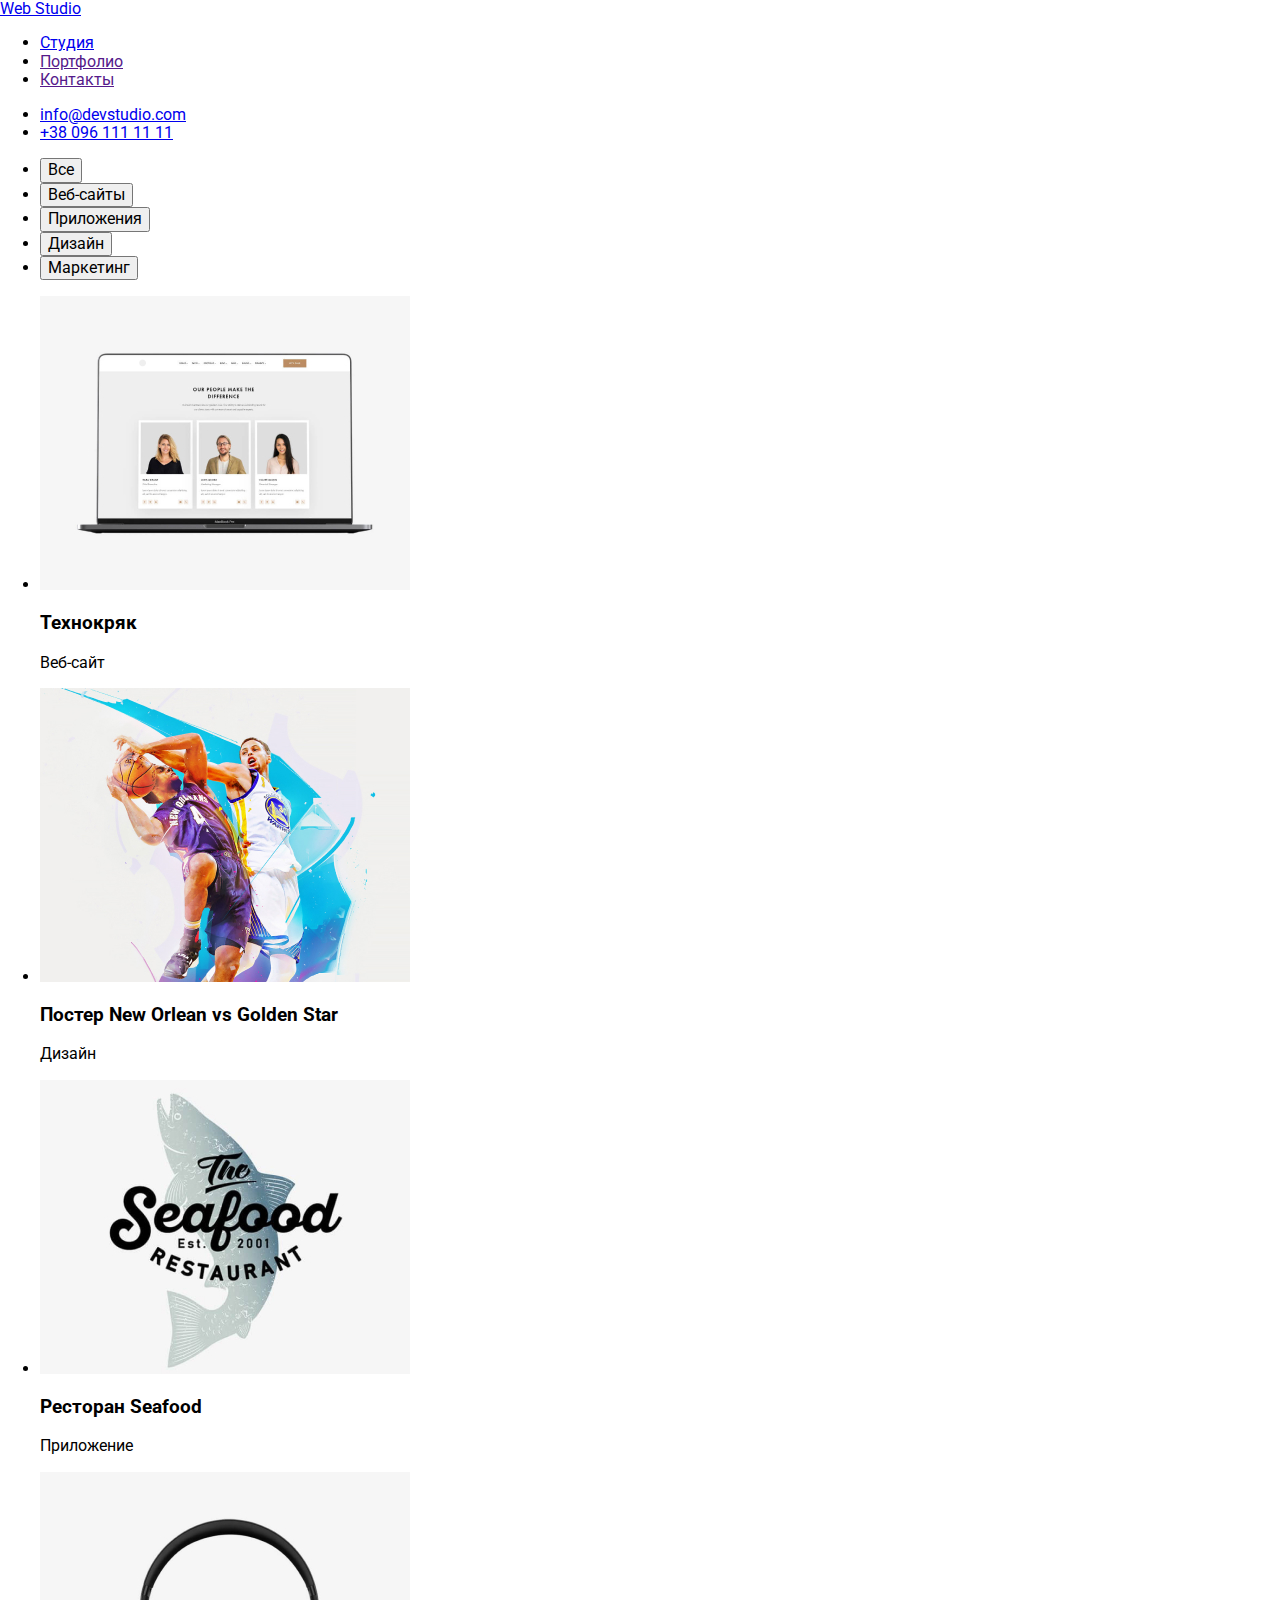
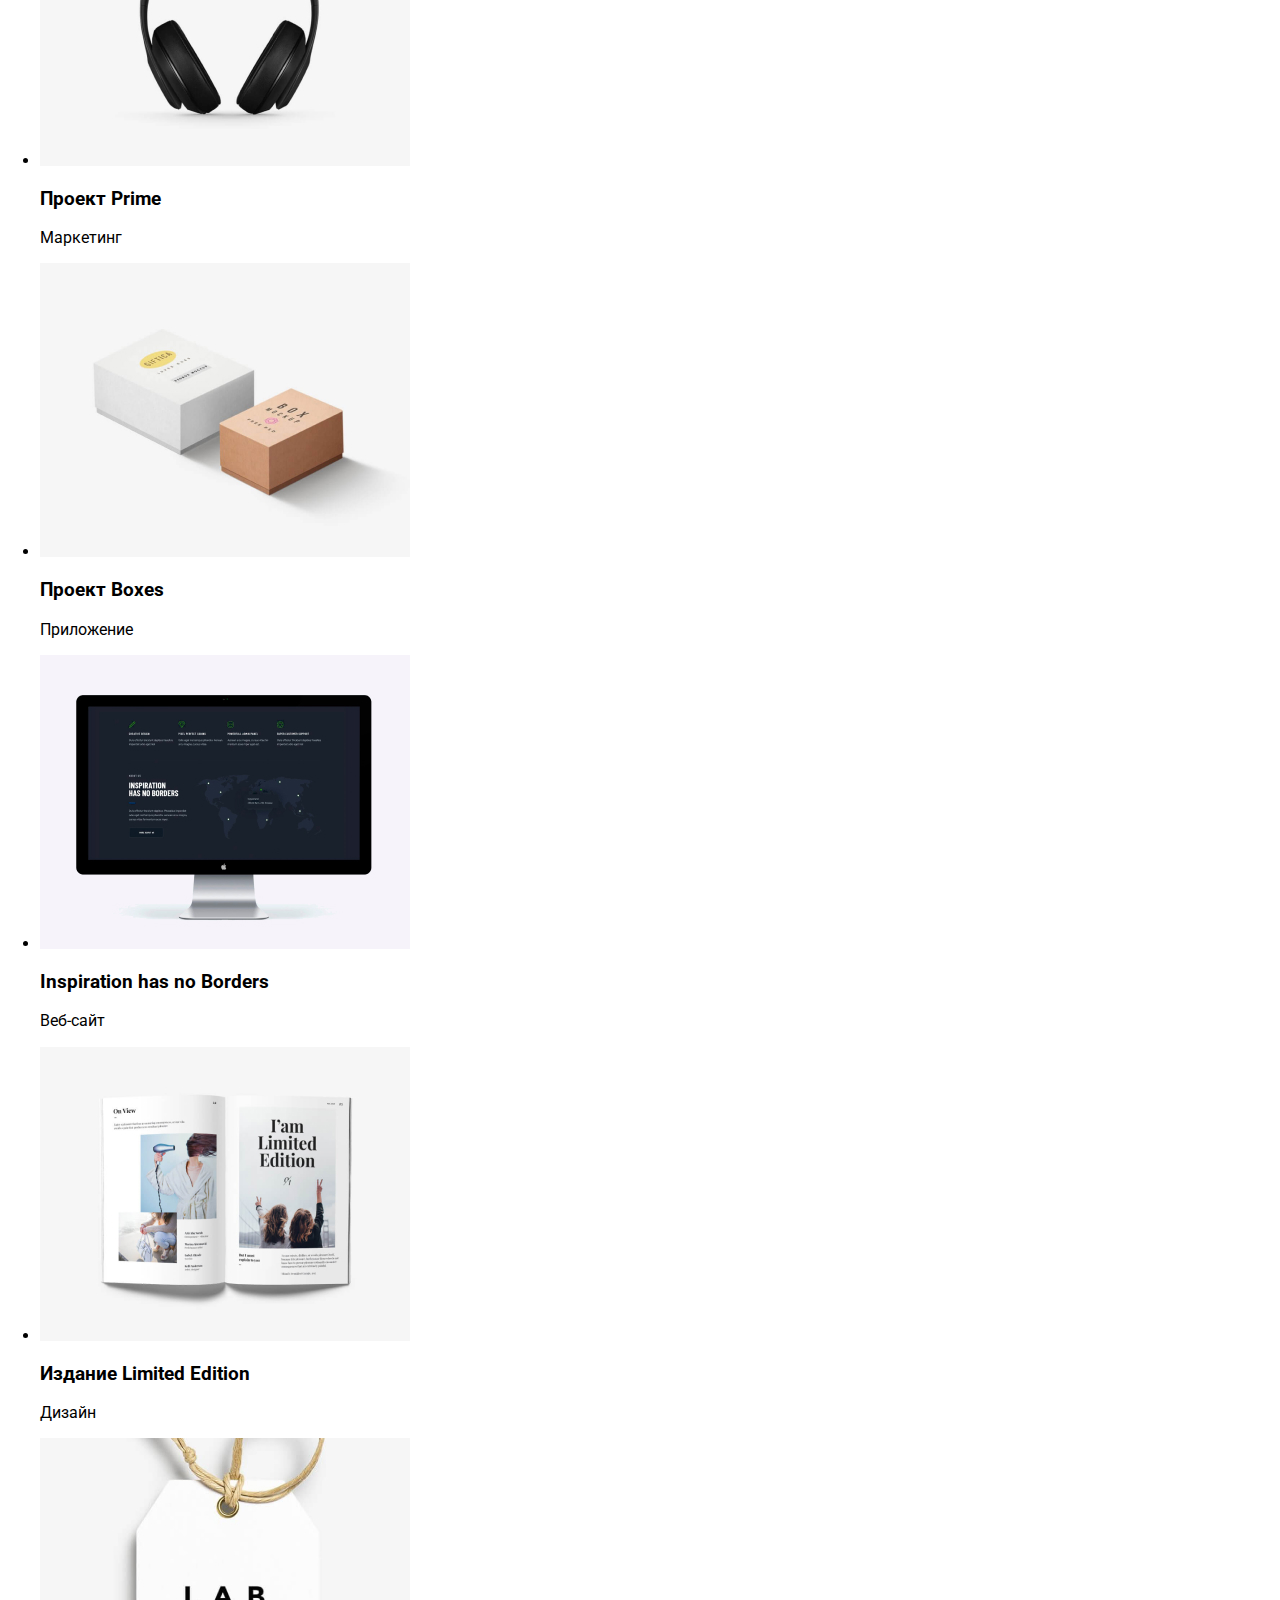
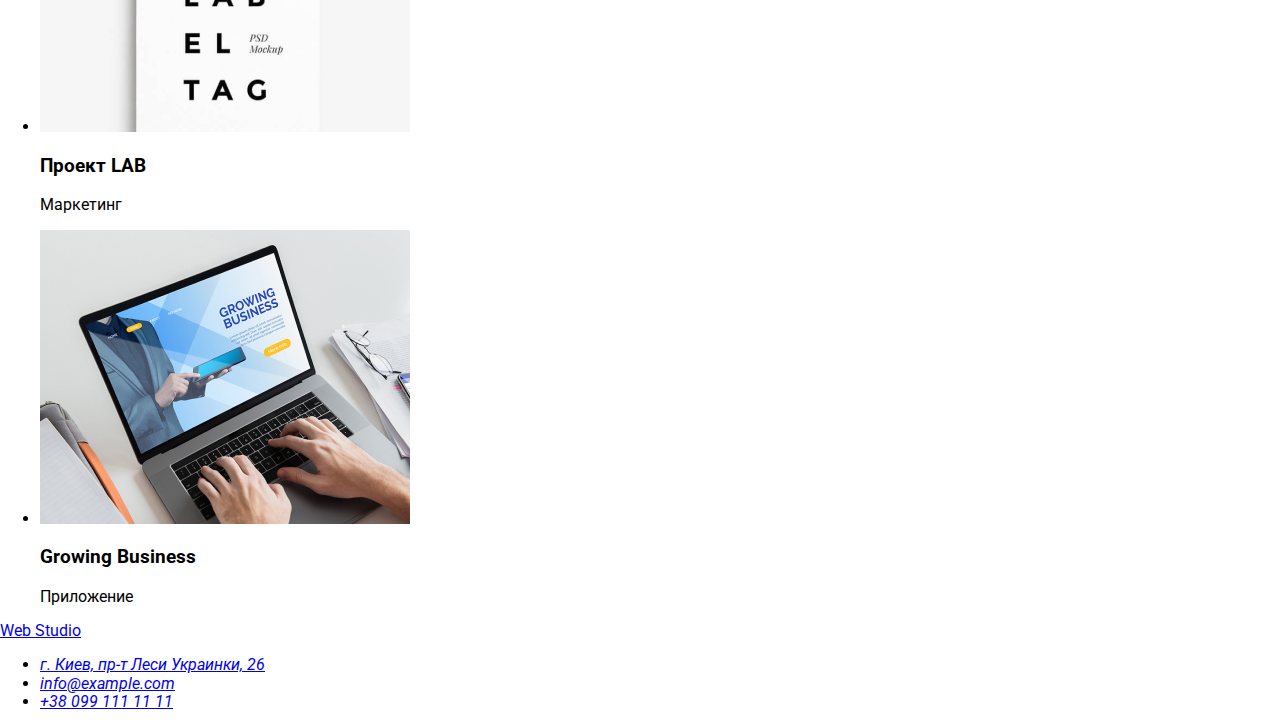
==== portfolio.html @ 51d2d630 "created porfolio.html" ====
<!DOCTYPE html>
<html lang="ru">
  <head>
    <meta charset="UTF-8" />
    <meta name="viewport" content="width=device-width, initial-scale=1.0" />
    <title>Portfolio</title>
    <link rel="preconnect" href="https://fonts.gstatic.com" />
    <link
      href="https://fonts.googleapis.com/css2?family=Raleway:wght@700&family=Roboto:wght@400;500;700;900&display=swap"
      rel="stylesheet"
    />
    <link rel="stylesheet" href="./css/modern-normalize.css" />
    <link rel="stylesheet" href="./css/styles.css" />
  </head>
  <body>
    <header>
      <nav>
        <a href="/index.html"><span>Web</span> Studio</a>
        <ul>
          <li><a href="./index.html">Студия</a></li>
          <li><a href="">Портфолио</a></li>
          <li><a href="">Контакты</a></li>
        </ul>
      </nav>
      <ul>
        <li><a href="mailto:info@devstudio.com">info@devstudio.com</a></li>
        <li><a href="tel:+380961111111">+38 096 111 11 11</a></li>
      </ul>
    </header>
    <main>
      <section>
        <h1 hidden>Портфолио</h1>
        <ul>
          <li><button type="button">Все</button></li>
          <li><button type="button">Веб-сайты</button></li>
          <li><button type="button">Приложения</button></li>
          <li><button type="button">Дизайн</button></li>
          <li><button type="button">Маркетинг</button></li>
        </ul>
      </section>
      <section>
        <h2 hidden>Примеры работ</h2>
        <ul>
          <li>
            <a href=""><img src="./img/portfolio/tehnokriak.jpg" alt="Страница сайта" /></a>
            <h3>Технокряк</h3>
            <p>Веб-сайт</p>
          </li>
          <li>
            <a href=""><img src="./img/portfolio/poster.jpg" alt="Игра в баскетбол" /></a>
            <h3>Постер <span lang="eng">New Orlean vs Golden Star</span></h3>
            <p>Дизайн</p>
          </li>
          <li>
            <a href=""
              ><img src="./img/portfolio/restourant.jpg" alt="Рыба - логотип ресторана"
            /></a>
            <h3>Ресторан Seafood</h3>
            <p>Приложение</p>
          </li>
          <li>
            <a href=""><img src="./img/portfolio/prime.jpg" alt="Наушники" /></a>
            <h3>Проект Prime</h3>
            <p>Маркетинг</p>
          </li>
          <li>
            <a href=""><img src="./img/portfolio/boxes.jpg" alt="Две коробки" /></a>
            <h3>Проект Boxes</h3>
            <p>Приложение</p>
          </li>
          <li>
            <a href=""><img src="./img/portfolio/inspiration.jpg" alt="Страница сайта" /></a>
            <h3 lang="eng">Inspiration has no Borders</h3>
            <p>Веб-сайт</p>
          </li>
          <li>
            <a href=""><img src="./img/portfolio/edition.jpg" alt="Разворот журнала" /></a>
            <h3>Издание <span lang="eng">Limited Edition</span></h3>
            <p>Дизайн</p>
          </li>
          <li>
            <a href=""><img src="./img/portfolio/lab.jpg" alt="Бирка" /></a>
            <h3>Проект LAB</h3>
            <p>Маркетинг</p>
          </li>
          <li>
            <a href=""
              ><img src="./img/portfolio/business.jpg" alt="Приложение открытое на ноутбуке"
            /></a>
            <h3 lang="eng">Growing Business</h3>
            <p>Приложение</p>
          </li>
        </ul>
      </section>
    </main>
    <footer>
      <a href="./index.html"><span>Web</span> Studio</a>
      <address>
        <ul>
          <li>
            <a
              href="https://goo.gl/maps/Q6uRzFfssZwTeoqv6"
              target="_blank"
              rel="noopener noreferrer"
              >г. Киев, пр-т Леси Украинки, 26</a
            >
          </li>
          <li><a href="mailto:info@example.com">info@example.com</a></li>
          <li><a href="tel:+380961111111">+38 099 111 11 11</a></li>
        </ul>
      </address>
    </footer>
  </body>
</html>
---- css/styles.css ----
:root {
  --main-text-color: #757575;
  --accent-color-blue: #2196f3;
  --text-white-color: #ffffff;
  --color-head-link-title: #212121;
  --background-page: #e5e5e5;
  --hero-background-color: #2f303a;
  --background-grey-color: #f5f4fa;
  --footer-link-color: rgba(255, 255, 255, 0.6);

  --text-main-font: roboto, sans-serif;
  --text-logo-font: raleway, sans-serif;
}

body {
  font-family: var(--text-main-font);
}

/*     header     */

.header-logo-link {
  color: var(--color-head-link-title);
  font-family: var(--text-logo-font);
  font-style: normal;
  font-weight: 700;
  font-size: 26px;
  line-height: 1.192;
  letter-spacing: 0.03em;

  text-decoration: none;
}

.logo-decoration {
  color: var(--accent-color-blue);
}

.header-nav-list,
.contacts-list {
  list-style: none;
}

.header-nav-link {
  color: var(--color-head-link-title);
  text-decoration: none;
  font-weight: 500;
  font-size: 14px;
  line-height: 1.143;
  letter-spacing: 0.02em;
}

.header-nav-link:hover,
.header-nav-link:focus {
  color: var(--accent-color-blue);
}

.header-nav-link.page {
  color: var(--accent-color-blue);
}

.contacts-link {
  color: var(--main-text-color);
  font-weight: 500;
  font-size: 14px;
  line-height: 1.143;
  letter-spacing: 0.02em;
}

.contacts-link:hover,
.contacts-link:focus {
  color: var(--accent-color-blue);
}

/*    end header    */

/*     HERO   */
.hero-title {
  color: var(--text-white-color);
  font-weight: 900;
  font-size: 44px;
  line-height: 1.364;
  text-align: center;
  letter-spacing: 0.06em;
  text-transform: uppercase;
  background-color: var(--hero-background-color);
}
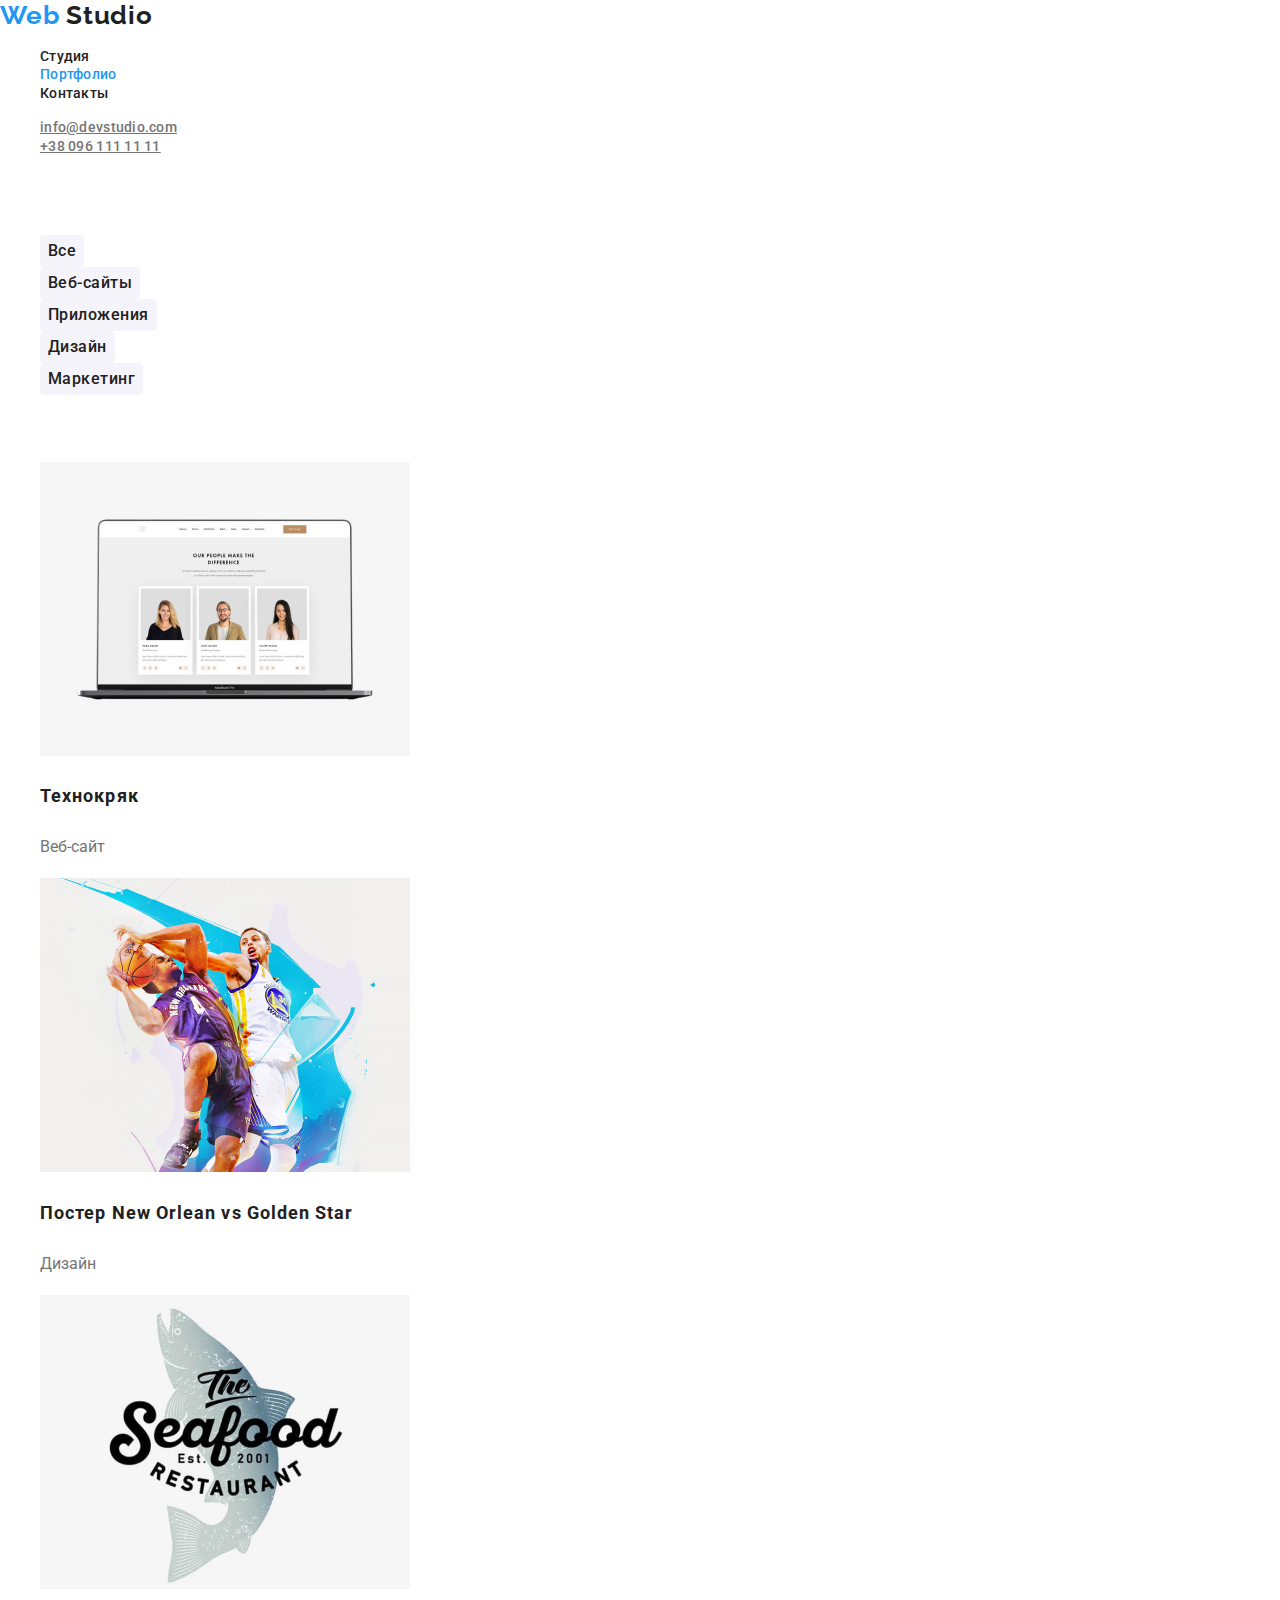
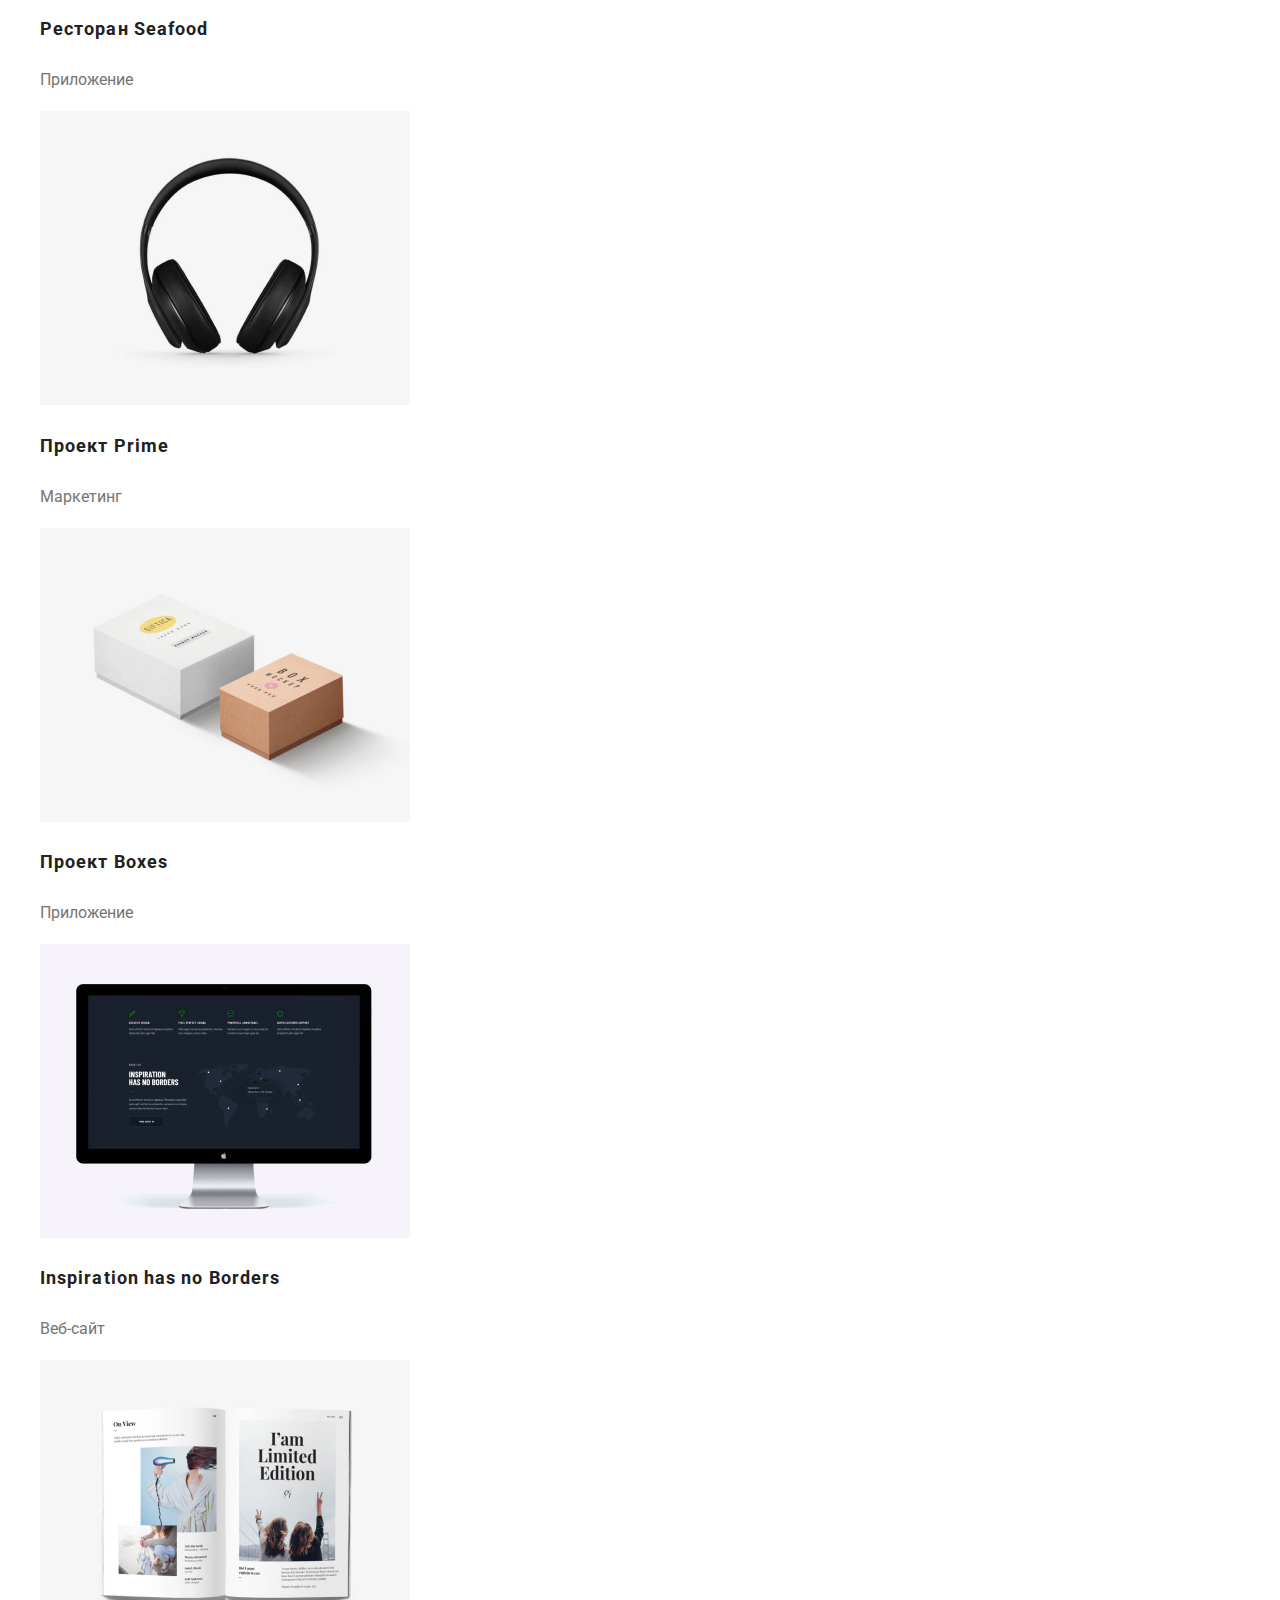
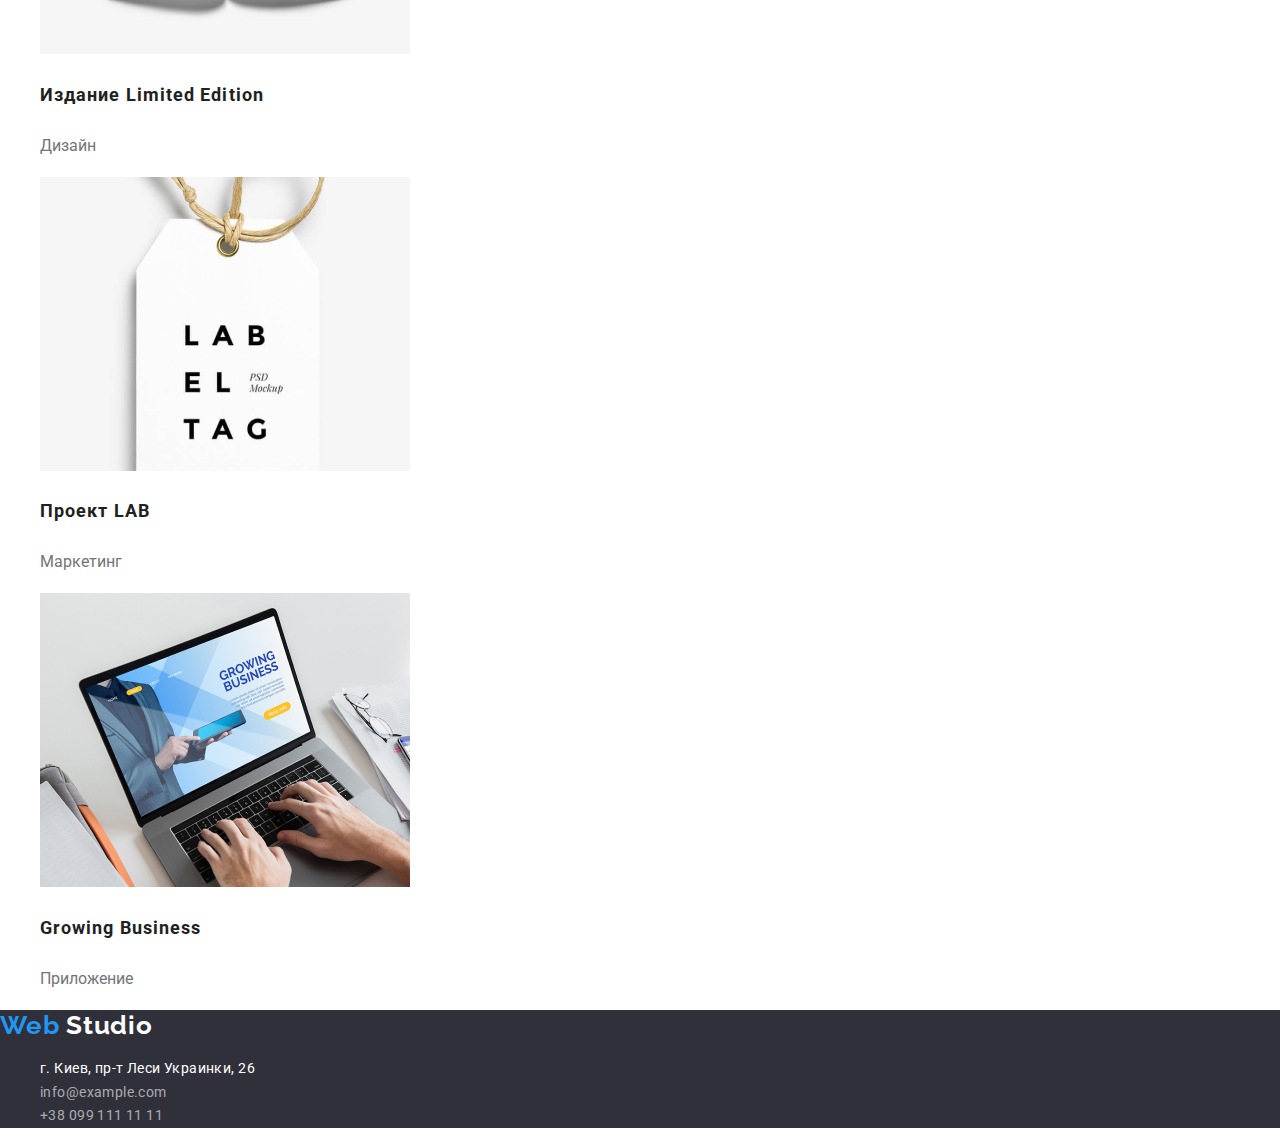
==== commit 65b17bfe: "correction portfolio.html" ====
--- a/portfolio.html
+++ b/portfolio.html
@@ -13,100 +13,198 @@
     <link rel="stylesheet" href="./css/styles.css" />
   </head>
   <body>
-    <header>
-      <nav>
-        <a href="/index.html"><span>Web</span> Studio</a>
-        <ul>
-          <li><a href="./index.html">Студия</a></li>
-          <li><a href="">Портфолио</a></li>
-          <li><a href="">Контакты</a></li>
+    <header class="header">
+      <nav class="navigation">
+        <a class="header-logo-link" href="./index.html"
+          ><span class="logo-decoration">Web</span> Studio</a
+        >
+        <ul class="header-nav-list list-customization">
+          <li class="header-nav-point">
+            <a class="header-nav-link" href="./index.html">Студия</a>
+          </li>
+          <li class="header-nav-point">
+            <a class="header-nav-link page" href="./">Портфолио</a>
+          </li>
+          <li class="header-nav-point"><a class="header-nav-link" href="">Контакты</a></li>
         </ul>
       </nav>
-      <ul>
-        <li><a href="mailto:info@devstudio.com">info@devstudio.com</a></li>
-        <li><a href="tel:+380961111111">+38 096 111 11 11</a></li>
+      <ul class="contacts list-customization">
+        <li class="contacts-list">
+          <a class="contacts-link" href="mailto:info@devstudio.com">info@devstudio.com</a>
+        </li>
+        <li class="contacts-list">
+          <a class="contacts-link" href="tel:+380961111111">+38 096 111 11 11</a>
+        </li>
       </ul>
     </header>
-    <main>
-      <section>
-        <h1 hidden>Портфолио</h1>
-        <ul>
-          <li><button type="button">Все</button></li>
-          <li><button type="button">Веб-сайты</button></li>
-          <li><button type="button">Приложения</button></li>
-          <li><button type="button">Дизайн</button></li>
-          <li><button type="button">Маркетинг</button></li>
-        </ul>
-      </section>
-      <section>
-        <h2 hidden>Примеры работ</h2>
-        <ul>
-          <li>
-            <a href=""><img src="./img/portfolio/tehnokriak.jpg" alt="Страница сайта" /></a>
-            <h3>Технокряк</h3>
-            <p>Веб-сайт</p>
-          </li>
-          <li>
-            <a href=""><img src="./img/portfolio/poster.jpg" alt="Игра в баскетбол" /></a>
-            <h3>Постер <span lang="eng">New Orlean vs Golden Star</span></h3>
-            <p>Дизайн</p>
-          </li>
-          <li>
-            <a href=""
-              ><img src="./img/portfolio/restourant.jpg" alt="Рыба - логотип ресторана"
-            /></a>
-            <h3>Ресторан Seafood</h3>
-            <p>Приложение</p>
-          </li>
-          <li>
-            <a href=""><img src="./img/portfolio/prime.jpg" alt="Наушники" /></a>
-            <h3>Проект Prime</h3>
-            <p>Маркетинг</p>
-          </li>
-          <li>
-            <a href=""><img src="./img/portfolio/boxes.jpg" alt="Две коробки" /></a>
-            <h3>Проект Boxes</h3>
-            <p>Приложение</p>
-          </li>
-          <li>
-            <a href=""><img src="./img/portfolio/inspiration.jpg" alt="Страница сайта" /></a>
-            <h3 lang="eng">Inspiration has no Borders</h3>
-            <p>Веб-сайт</p>
-          </li>
-          <li>
-            <a href=""><img src="./img/portfolio/edition.jpg" alt="Разворот журнала" /></a>
-            <h3>Издание <span lang="eng">Limited Edition</span></h3>
-            <p>Дизайн</p>
-          </li>
-          <li>
-            <a href=""><img src="./img/portfolio/lab.jpg" alt="Бирка" /></a>
-            <h3>Проект LAB</h3>
-            <p>Маркетинг</p>
-          </li>
-          <li>
-            <a href=""
-              ><img src="./img/portfolio/business.jpg" alt="Приложение открытое на ноутбуке"
-            /></a>
-            <h3 lang="eng">Growing Business</h3>
-            <p>Приложение</p>
+
+    <main class="page-portfolio">
+      <section class="portfolio">
+        <h1 class="hidden-title">Портфолио</h1>
+        <ul class="portfolio-nav-list list-customization">
+          <li class="portfolio-nav-position">
+            <button class="btn-portfolio" type="button">Все</button>
+          </li>
+          <li class="portfolio-nav-position">
+            <button class="btn-portfolio" type="button">Веб-сайты</button>
+          </li>
+          <li class="portfolio-nav-position">
+            <button class="btn-portfolio" type="button">Приложения</button>
+          </li>
+          <li class="portfolio-nav-position">
+            <button class="btn-portfolio" type="button">Дизайн</button>
+          </li>
+          <li class="portfolio-nav-position">
+            <button class="btn-portfolio" type="button">Маркетинг</button>
+          </li>
+        </ul>
+        <h2 class="hidden-title">Примеры работ</h2>
+        <ul class="work-examples list-customization">
+          <li class="work-examples-list">
+            <a class="work-examples-link" href=""
+              ><img
+                class="work-examples-img"
+                src="./img/portfolio/tehnokriak.jpg"
+                alt="Страница сайта"
+            /></a>
+            <a class="work-examples-link-text" href=""
+              ><h3 class="work-examples-title">Технокряк</h3></a
+            >
+            <a class="work-examples-link-text" href=""
+              ><p class="work-examples-description">Веб-сайт</p></a
+            >
+          </li>
+          <li class="work-examples-list">
+            <a class="work-examples-link" href=""
+              ><img
+                class="work-examples-img"
+                src="./img/portfolio/poster.jpg"
+                alt="Игра в баскетбол"
+            /></a>
+            <a class="work-examples-link-text" href=""
+              ><h3 class="work-examples-title">
+                Постер <span lang="en">New Orlean vs Golden Star</span>
+              </h3></a
+            >
+            <a class="work-examples-link-text" href=""
+              ><p class="work-examples-description">Дизайн</p></a
+            >
+          </li>
+          <li class="work-examples-list">
+            <a class="work-examples-link" href=""
+              ><img
+                class="work-examples-img"
+                src="./img/portfolio/restourant.jpg"
+                alt="Рыба - логотип ресторана"
+            /></a>
+            <a class="work-examples-link-text" href=""
+              ><h3 class="work-examples-title">Ресторан Seafood</h3></a
+            >
+            <a class="work-examples-link-text" href=""
+              ><p class="work-examples-description">Приложение</p></a
+            >
+          </li>
+          <li class="work-examples-list">
+            <a class="work-examples-link" href=""
+              ><img class="work-examples-img" src="./img/portfolio/prime.jpg" alt="Наушники"
+            /></a>
+            <a class="work-examples-link-text" href=""
+              ><h3 class="work-examples-title">Проект Prime</h3></a
+            >
+            <a class="work-examples-link-text" href=""
+              ><p class="work-examples-description">Маркетинг</p></a
+            >
+          </li>
+          <li class="work-examples-list">
+            <a class="work-examples-link" href=""
+              ><img class="work-examples-img" src="./img/portfolio/boxes.jpg" alt="Две коробки"
+            /></a>
+            <a class="work-examples-link-text" href=""
+              ><h3 class="work-examples-title">Проект Boxes</h3></a
+            >
+            <a class="work-examples-link-text" href=""
+              ><p class="work-examples-description">Приложение</p></a
+            >
+          </li>
+          <li class="work-examples-list">
+            <a class="work-examples-link" href=""
+              ><img
+                class="work-examples-img"
+                src="./img/portfolio/inspiration.jpg"
+                alt="Страница сайта"
+            /></a>
+            <a class="work-examples-link-text" href=""
+              ><h3 class="work-examples-title" lang="en">Inspiration has no Borders</h3></a
+            >
+            <a class="work-examples-link-text" href=""
+              ><p class="work-examples-description">Веб-сайт</p></a
+            >
+          </li>
+          <li class="work-examples-list">
+            <a class="work-examples-link" href=""
+              ><img
+                class="work-examples-img"
+                src="./img/portfolio/edition.jpg"
+                alt="Разворот журнала"
+            /></a>
+            <a class="work-examples-link-text" href=""
+              ><h3 class="work-examples-title">
+                Издание <span lang="en">Limited Edition</span>
+              </h3></a
+            >
+            <a class="work-examples-link-text" href=""
+              ><p class="work-examples-description">Дизайн</p></a
+            >
+          </li>
+          <li class="work-examples-list">
+            <a class="work-examples-link" href=""
+              ><img class="work-examples-img" src="./img/portfolio/lab.jpg" alt="Бирка"
+            /></a>
+            <a class="work-examples-link-text" href=""
+              ><h3 class="work-examples-title">Проект LAB</h3></a
+            >
+            <a class="work-examples-link-text" href=""
+              ><p class="work-examples-description">Маркетинг</p></a
+            >
+          </li>
+          <li class="work-examples-list">
+            <a class="work-examples-link" href=""
+              ><img
+                class="work-examples-img"
+                src="./img/portfolio/business.jpg"
+                alt="Приложение открытое на ноутбуке"
+            /></a>
+            <a class="work-examples-link-text" href=""
+              ><h3 class="work-examples-title" lang="en">Growing Business</h3></a
+            >
+            <a class="work-examples-link-text" href=""
+              ><p class="work-examples-description">Приложение</p></a
+            >
           </li>
         </ul>
       </section>
     </main>
-    <footer>
-      <a href="./index.html"><span>Web</span> Studio</a>
-      <address>
-        <ul>
-          <li>
+    <footer class="footer">
+      <a class="footer-logo-link" href="./index.html"
+        ><span class="logo-decoration">Web</span> Studio</a
+      >
+      <address class="footer-contacts">
+        <ul class="footer-contacts-list list-customization">
+          <li class="footer-contacts-list-point">
             <a
+              class="footer-contacts-link-address"
               href="https://goo.gl/maps/Q6uRzFfssZwTeoqv6"
               target="_blank"
               rel="noopener noreferrer"
               >г. Киев, пр-т Леси Украинки, 26</a
             >
           </li>
-          <li><a href="mailto:info@example.com">info@example.com</a></li>
-          <li><a href="tel:+380961111111">+38 099 111 11 11</a></li>
+          <li class="footer-contacts-list-point">
+            <a class="footer-contacts-link" href="mailto:info@example.com">info@example.com</a>
+          </li>
+          <li class="footer-contacts-list-point">
+            <a class="footer-contacts-link" href="tel:+380961111111">+38 099 111 11 11</a>
+          </li>
         </ul>
       </address>
     </footer>
--- a/css/styles.css
+++ b/css/styles.css
@@ -3,7 +3,7 @@
   --accent-color-blue: #2196f3;
   --text-white-color: #ffffff;
   --color-head-link-title: #212121;
-  --background-page: #e5e5e5;
+  /*--background-page: #e5e5e5;*/
   --hero-background-color: #2f303a;
   --background-grey-color: #f5f4fa;
   --footer-link-color: rgba(255, 255, 255, 0.6);
@@ -14,6 +14,7 @@
 
 body {
   font-family: var(--text-main-font);
+  /*background-color: var(--background-page);*/
 }
 
 /*     header     */
@@ -34,8 +35,15 @@
   color: var(--accent-color-blue);
 }
 
-.header-nav-list,
-.contacts-list {
+/*.header-nav-list,
+.contacts-list,
+.advantages-list,
+.services-list,
+.team-list,
+.footer-contacts-list,
+.portfolio-nav-list,
+.work-examples*/
+.list-customization {
   list-style: none;
 }
 
@@ -49,25 +57,22 @@
 }
 
 .header-nav-link:hover,
-.header-nav-link:focus {
-  color: var(--accent-color-blue);
-}
-
-.header-nav-link.page {
-  color: var(--accent-color-blue);
-}
-
-.contacts-link {
-  color: var(--main-text-color);
-  font-weight: 500;
-  font-size: 14px;
-  line-height: 1.143;
-  letter-spacing: 0.02em;
-}
-
+.header-nav-link:focus,
 .contacts-link:hover,
 .contacts-link:focus {
   color: var(--accent-color-blue);
+}
+
+.header-nav-link.page {
+  color: var(--accent-color-blue);
+}
+
+.contacts-link {
+  color: var(--main-text-color);
+  font-weight: 500;
+  font-size: 14px;
+  line-height: 1.143;
+  letter-spacing: 0.02em;
 }
 
 /*    end header    */
@@ -83,3 +88,181 @@
   text-transform: uppercase;
   background-color: var(--hero-background-color);
 }
+
+.btn {
+  color: var(--text-white-color);
+  background-color: var(--accent-color-blue);
+  font-family: var(--text-main-font);
+  font-weight: 700;
+  font-size: 16px;
+  line-height: 1.875;
+  /*display: flex;
+  align-items: center;
+  text-align: center;*/
+  letter-spacing: 0.06em;
+  border: 2px solid var(--accent-color-blue);
+  border-radius: 4px;
+}
+
+/*     END HERO     */
+
+/*  Наши преимущества  */
+
+/*dorabotaju*/
+.hidden-title {
+  color: var(--text-white-color);
+}
+
+.advantages-list-title {
+  font-weight: 700;
+  font-size: 14px;
+  line-height: 1.143;
+  letter-spacing: 0.03em;
+  text-transform: uppercase;
+  color: var(--color-head-link-title);
+}
+
+.advantages-list-text {
+  font-weight: 400;
+  font-size: 14px;
+  line-height: 1.714;
+  letter-spacing: 0.03em;
+
+  color: var(--main-text-color);
+}
+
+/*  END Наши преимущества  */
+
+/*   services    */
+
+.services-title,
+.team-title {
+  font-weight: 700;
+  font-size: 36px;
+  line-height: 1.167;
+  text-align: center;
+  letter-spacing: 0.03em;
+
+  color: var(--color-head-link-title);
+}
+
+/*   services    */
+/*       TEAM      */
+
+.team {
+  background-color: var(--background-grey-color);
+}
+.team-list-title {
+  font-weight: 500;
+  font-size: 16px;
+  line-height: 1.188;
+  /*text-align: center;*/
+  letter-spacing: 0.03em;
+
+  color: var(--color-head-link-title);
+}
+
+.team-list-description {
+  font-weight: 400;
+  font-size: 16px;
+  line-height: 19px;
+  /* text-align: center; */
+  letter-spacing: 0.03em;
+
+  color: var(--main-text-color);
+}
+
+/*       END TEAM      */
+
+/*     FOOTER    */
+
+.footer {
+  background-color: var(--hero-background-color);
+}
+
+.footer-logo-link {
+  color: var(--text-white-color);
+  font-family: var(--text-logo-font);
+  font-weight: 700;
+  font-size: 26px;
+  line-height: 1.192;
+  letter-spacing: 0.03em;
+
+  text-decoration: none;
+}
+
+.footer-contacts-link {
+  font-style: normal;
+  font-weight: 400;
+  font-size: 14px;
+  line-height: 1.714;
+  letter-spacing: 0.03em;
+  color: var(--footer-link-color);
+  text-decoration: none;
+}
+
+.footer-contacts-link-address {
+  font-style: normal;
+  font-weight: 400;
+  font-size: 14px;
+  line-height: 1.714;
+  letter-spacing: 0.03em;
+
+  color: var(--text-white-color);
+  text-decoration: none;
+}
+
+/*     END FOOTER      */
+
+/*     PORFOLIO     */
+
+.btn-portfolio {
+  font-weight: 500;
+  font-size: 16px;
+  line-height: 1.625;
+  text-align: center;
+  letter-spacing: 0.03em;
+
+  color: var(--color-head-link-title);
+  background: var(--background-grey-color);
+  border: 2px solid var(--background-grey-color);
+  border-radius: 4px;
+}
+.btn-portfolio:focus,
+.btn-portfolio:hover {
+  color: var(--text-white-color);
+  background-color: var(--accent-color-blue);
+  border: 2px solid var(--accent-color-blue);
+  border-radius: 4px;
+}
+/*    WORK EXAMPLES    */
+
+.work-examples-img {
+  width: 370px;
+  height: 294px;
+}
+
+.work-examples-link-text {
+  text-decoration: none;
+}
+
+.work-examples-title {
+  font-weight: 700;
+  font-size: 18px;
+  line-height: 2;
+  letter-spacing: 0.06em;
+  color: var(--color-head-link-title);
+}
+
+.work-examples-description {
+  font-family: Roboto;
+  font-style: normal;
+  font-weight: 400;
+  font-size: 16px;
+  line-height: 1.875;
+  color: var(--main-text-color);
+}
+
+/*    END WORK EXAMPLES    */
+
+/*      END PORTFOLIO     */
